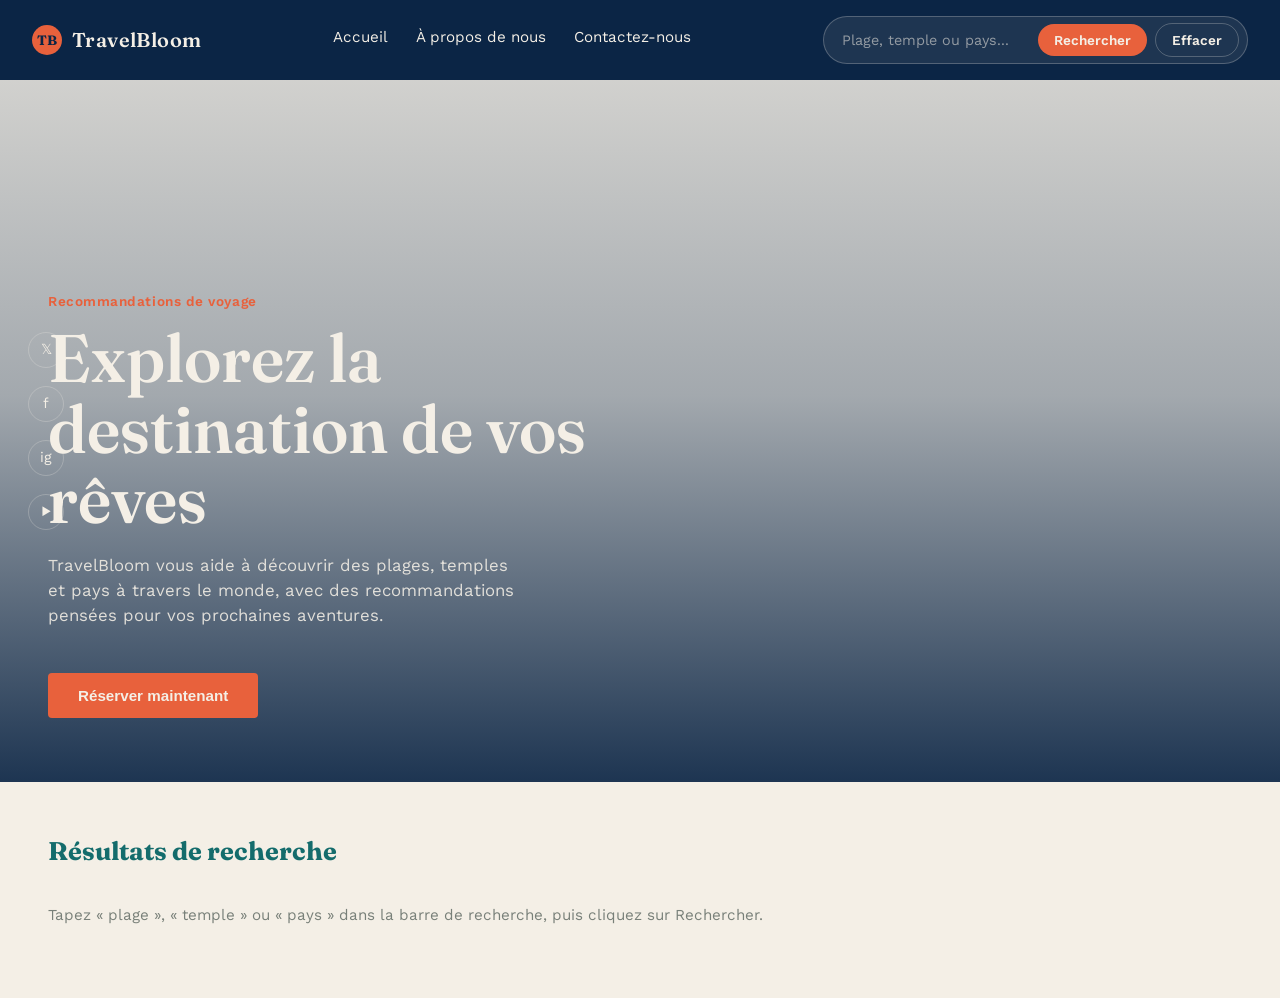
==== index.html @ 9f10c35a "..." ====
<!DOCTYPE html>
<html lang="fr">
<head>
  <meta charset="UTF-8">
  <meta name="viewport" content="width=device-width, initial-scale=1.0">
  <title>TravelBloom - Recommandations de voyage</title>
  <link rel="stylesheet" href="style.css">
</head>
<body>

  <nav class="navbar">
    <div class="brand">
      <span class="brand-mark">TB</span>
      TravelBloom
    </div>
    <div class="nav-links">
      <a href="travel_recommendation.html">Accueil</a>
      <a href="about_us.html">À propos de nous</a>
      <a href="contact_us.html">Contactez-nous</a>
    </div>
    <div class="nav-search">
      <input type="text" id="searchInput" placeholder="Plage, temple ou pays...">
      <button class="btn-search" id="searchBtn">Rechercher</button>
      <button class="btn-clear" id="clearBtn">Effacer</button>
    </div>
  </nav>

  <header class="hero" style="background-image: url('https://images.unsplash.com/photo-1501785888041-af3ef285b470?q=80&w=1600');">
    <div class="social-rail">
      <a href="#" aria-label="Twitter">𝕏</a>
      <a href="#" aria-label="Facebook">f</a>
      <a href="#" aria-label="Instagram">ig</a>
      <a href="#" aria-label="YouTube">▶</a>
    </div>
    <div class="hero-content">
      <div class="hero-eyebrow">Recommandations de voyage</div>
      <h1>Explorez la destination de vos rêves</h1>
      <p>TravelBloom vous aide à découvrir des plages, temples et pays à travers le monde, avec des recommandations pensées pour vos prochaines aventures.</p>
      <button class="btn-primary" onclick="document.getElementById('searchInput').focus()">Réserver maintenant</button>
    </div>
  </header>

  <section class="results-section">
    <h2 class="results-heading">Résultats de recherche</h2>
    <div id="resultsGrid" class="results-grid">
      <p class="empty-state">Tapez « plage », « temple » ou « pays » dans la barre de recherche, puis cliquez sur Rechercher.</p>
    </div>
  </section>

  <script src="travel_recommendation.js"></script>
</body>
</html>
---- style.css ----
@import url('https://fonts.googleapis.com/css2?family=Fraunces:opsz,wght@9..144,300;9..144,500;9..144,600;9..144,700&family=Work+Sans:wght@400;500;600&display=swap');

:root {
  --navy: #0B2545;
  --teal: #146C6C;
  --sand: #F4EFE6;
  --coral: #E8613C;
  --ink: #12241F;
  --line: rgba(244, 239, 230, 0.25);
}

* { box-sizing: border-box; }

body {
  margin: 0;
  font-family: 'Work Sans', sans-serif;
  color: var(--ink);
  background: var(--sand);
  line-height: 1.5;
}

h1, h2, h3 {
  font-family: 'Fraunces', serif;
  margin: 0;
  line-height: 1.05;
}

a { color: inherit; text-decoration: none; }

/* ---------- NAVBAR ---------- */
.navbar {
  display: flex;
  align-items: center;
  justify-content: space-between;
  gap: 24px;
  background: var(--navy);
  color: var(--sand);
  padding: 16px 32px;
  flex-wrap: wrap;
}

.brand {
  display: flex;
  align-items: center;
  gap: 10px;
  font-family: 'Fraunces', serif;
  font-weight: 600;
  font-size: 1.25rem;
  letter-spacing: 0.02em;
}

.brand-mark {
  width: 30px;
  height: 30px;
  border-radius: 50%;
  background: var(--coral);
  display: inline-flex;
  align-items: center;
  justify-content: center;
  font-size: 0.85rem;
  font-weight: 700;
  color: var(--navy);
}

.nav-links {
  display: flex;
  gap: 28px;
  font-size: 0.95rem;
}

.nav-links a {
  padding-bottom: 4px;
  border-bottom: 1px solid transparent;
  transition: border-color 0.15s ease;
}

.nav-links a:hover { border-color: var(--coral); }

.nav-search {
  display: flex;
  align-items: center;
  gap: 8px;
  background: rgba(244, 239, 230, 0.08);
  border: 1px solid var(--line);
  border-radius: 999px;
  padding: 6px 8px 6px 16px;
}

.nav-search input {
  background: transparent;
  border: none;
  outline: none;
  color: var(--sand);
  font-family: 'Work Sans', sans-serif;
  font-size: 0.9rem;
  width: 190px;
}

.nav-search input::placeholder { color: rgba(244, 239, 230, 0.55); }

.nav-search button {
  border: none;
  border-radius: 999px;
  padding: 8px 16px;
  font-family: 'Work Sans', sans-serif;
  font-size: 0.85rem;
  font-weight: 600;
  cursor: pointer;
  transition: transform 0.12s ease;
}

.nav-search button:hover { transform: translateY(-1px); }

.btn-search { background: var(--coral); color: var(--sand); }
.btn-clear { background: transparent; color: var(--sand); border: 1px solid var(--line) !important; }

/* ---------- HERO ---------- */
.hero {
  position: relative;
  min-height: 78vh;
  display: flex;
  align-items: flex-end;
  background-size: cover;
  background-position: center;
  color: var(--sand);
  padding: 64px 48px;
}

.hero::before {
  content: "";
  position: absolute;
  inset: 0;
  background: linear-gradient(0deg, rgba(11,37,69,0.92) 0%, rgba(11,37,69,0.35) 55%, rgba(11,37,69,0.15) 100%);
}

.social-rail {
  position: absolute;
  left: 28px;
  top: 50%;
  transform: translateY(-50%);
  display: flex;
  flex-direction: column;
  gap: 18px;
  z-index: 2;
}

.social-rail a {
  width: 36px;
  height: 36px;
  border: 1px solid var(--line);
  border-radius: 50%;
  display: flex;
  align-items: center;
  justify-content: center;
  color: var(--sand);
  font-size: 0.9rem;
}

.hero-content {
  position: relative;
  z-index: 2;
  max-width: 620px;
}

.hero-eyebrow {
  font-size: 0.85rem;
  letter-spacing: 0.04em;
  color: var(--coral);
  margin-bottom: 12px;
  font-weight: 600;
}

.hero h1 {
  font-size: clamp(2.4rem, 6vw, 4.2rem);
  font-weight: 600;
}

.hero p {
  margin-top: 18px;
  font-size: 1.05rem;
  color: rgba(244, 239, 230, 0.88);
  max-width: 480px;
}

.btn-primary {
  display: inline-block;
  margin-top: 28px;
  background: var(--coral);
  color: var(--sand);
  padding: 14px 30px;
  border-radius: 4px;
  font-weight: 600;
  font-size: 0.95rem;
  border: none;
  cursor: pointer;
}

/* ---------- RESULTS ---------- */
.results-section {
  padding: 56px 48px;
}

.results-heading {
  font-size: 1.6rem;
  color: var(--teal);
  margin-bottom: 24px;
}

.results-grid {
  display: grid;
  grid-template-columns: repeat(auto-fit, minmax(260px, 1fr));
  gap: 24px;
}

.result-card {
  background: white;
  border: 1px solid rgba(18, 36, 31, 0.08);
  border-radius: 6px;
  overflow: hidden;
  display: flex;
  flex-direction: column;
}

.result-card img {
  width: 100%;
  height: 190px;
  object-fit: cover;
  display: block;
}

.result-card .card-body {
  padding: 18px 20px 20px;
  display: flex;
  flex-direction: column;
  gap: 8px;
  flex: 1;
}

.result-card h3 {
  font-size: 1.15rem;
  color: var(--navy);
}

.result-card p {
  font-size: 0.92rem;
  color: rgba(18, 36, 31, 0.75);
  margin: 0;
  flex: 1;
}

.card-cta {
  align-self: flex-start;
  margin-top: 4px;
  font-size: 0.85rem;
  font-weight: 600;
  color: var(--coral);
  background: none;
  border: none;
  cursor: pointer;
  padding: 0;
}

.empty-state {
  color: rgba(18, 36, 31, 0.55);
  font-size: 0.95rem;
}

/* ---------- ABOUT PAGE ---------- */
.page-hero {
  background: var(--navy);
  color: var(--sand);
  padding: 64px 48px 40px;
}

.page-hero h1 { font-size: clamp(2rem, 5vw, 3rem); }

.about-block {
  max-width: 720px;
  margin: 48px auto;
  padding: 0 32px;
}

.about-block p { margin-bottom: 16px; color: rgba(18, 36, 31, 0.85); }

.team-section {
  background: var(--navy);
  color: var(--sand);
  padding: 48px 48px 64px;
}

.team-section h2 { font-size: 1.8rem; margin-bottom: 28px; }

.team-grid {
  display: grid;
  grid-template-columns: repeat(auto-fit, minmax(200px, 1fr));
  gap: 24px;
}

.team-card {
  background: rgba(244, 239, 230, 0.06);
  border: 1px solid var(--line);
  border-radius: 6px;
  padding: 22px;
  text-align: center;
}

.team-avatar {
  width: 56px;
  height: 56px;
  border-radius: 50%;
  background: var(--coral);
  margin: 0 auto 14px;
  display: flex;
  align-items: center;
  justify-content: center;
  font-weight: 700;
  color: var(--navy);
}

.team-card h3 { font-size: 1.05rem; margin-bottom: 4px; }

.team-role {
  display: inline-block;
  margin-top: 10px;
  font-size: 0.78rem;
  letter-spacing: 0.03em;
  background: var(--teal);
  color: var(--sand);
  padding: 4px 12px;
  border-radius: 999px;
}

/* ---------- CONTACT PAGE ---------- */
.contact-wrap {
  max-width: 560px;
  margin: 56px auto;
  padding: 0 32px 64px;
}

.contact-wrap h1 { color: var(--navy); font-size: 2.2rem; margin-bottom: 8px; }
.contact-wrap .lead { color: rgba(18,36,31,0.7); margin-bottom: 32px; }

.contact-form label {
  display: block;
  font-size: 0.85rem;
  font-weight: 600;
  margin-bottom: 6px;
  color: var(--navy);
}

.contact-form input,
.contact-form textarea {
  width: 100%;
  padding: 12px 14px;
  border: 1px solid rgba(18, 36, 31, 0.2);
  border-radius: 4px;
  font-family: 'Work Sans', sans-serif;
  font-size: 0.95rem;
  margin-bottom: 20px;
  background: white;
}

.contact-form textarea { min-height: 120px; resize: vertical; }

.contact-form button {
  background: var(--coral);
  color: var(--sand);
  border: none;
  padding: 14px 32px;
  border-radius: 4px;
  font-weight: 600;
  cursor: pointer;
}

.form-note {
  margin-top: 16px;
  font-size: 0.85rem;
  color: var(--teal);
}

@media (max-width: 720px) {
  .navbar { flex-direction: column; align-items: flex-start; }
  .nav-search input { width: 140px; }
  .social-rail { display: none; }
  .hero { padding: 40px 24px; }
  .results-section, .about-block, .team-section, .contact-wrap { padding-left: 24px; padding-right: 24px; }
}
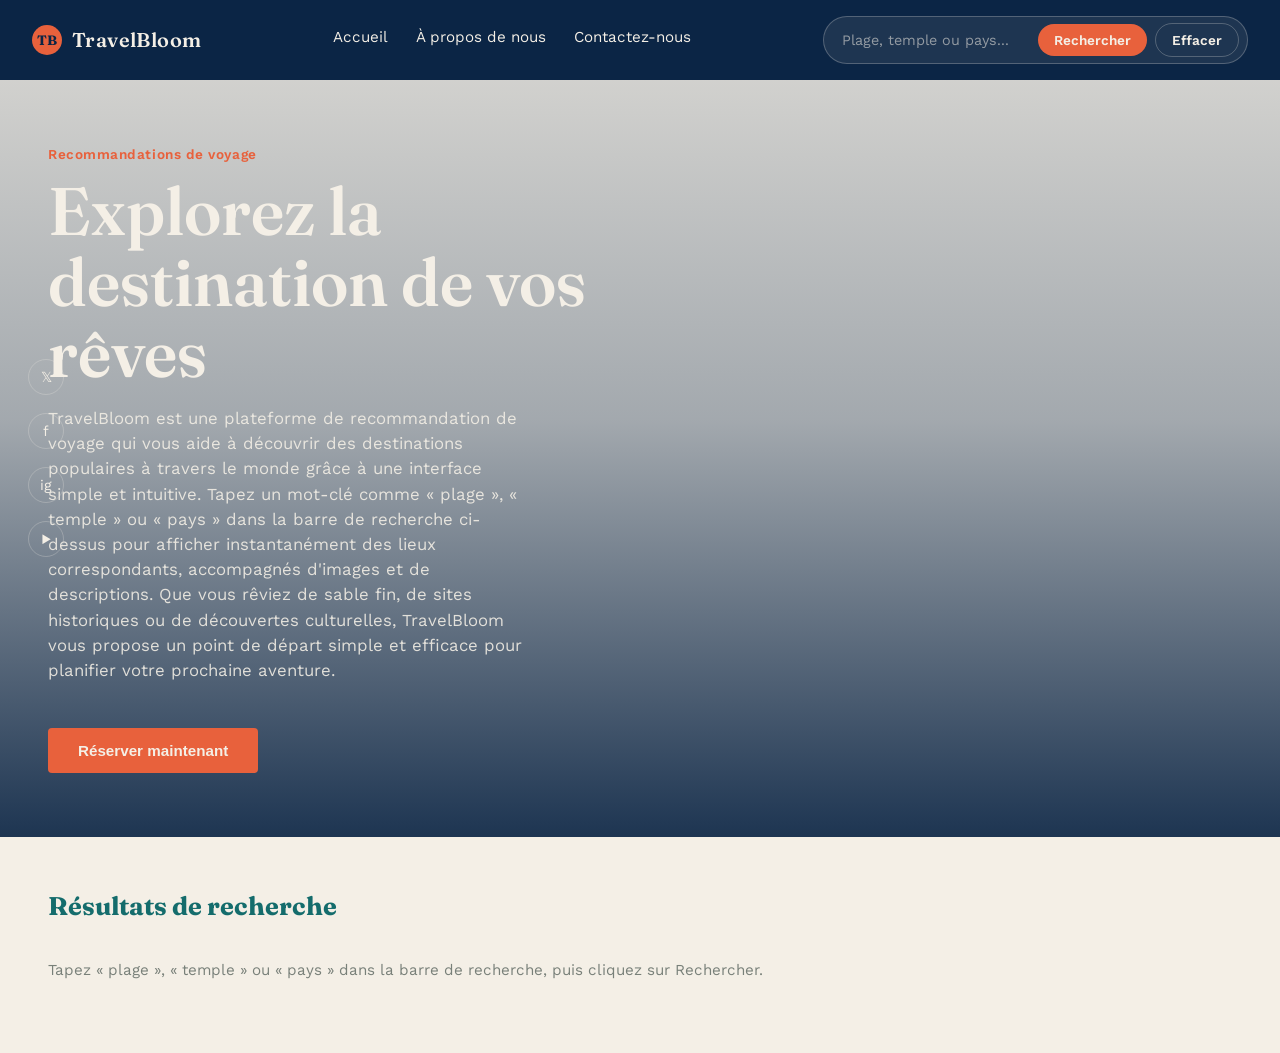
==== commit 55cf5f4a: "Improve hero introduction text" ====
--- a/index.html
+++ b/index.html
@@ -35,7 +35,7 @@
     <div class="hero-content">
       <div class="hero-eyebrow">Recommandations de voyage</div>
       <h1>Explorez la destination de vos rêves</h1>
-      <p>TravelBloom vous aide à découvrir des plages, temples et pays à travers le monde, avec des recommandations pensées pour vos prochaines aventures.</p>
+      <p>TravelBloom est une plateforme de recommandation de voyage qui vous aide à découvrir des destinations populaires à travers le monde grâce à une interface simple et intuitive. Tapez un mot-clé comme « plage », « temple » ou « pays » dans la barre de recherche ci-dessus pour afficher instantanément des lieux correspondants, accompagnés d'images et de descriptions. Que vous rêviez de sable fin, de sites historiques ou de découvertes culturelles, TravelBloom vous propose un point de départ simple et efficace pour planifier votre prochaine aventure.</p>
       <button class="btn-primary" onclick="document.getElementById('searchInput').focus()">Réserver maintenant</button>
     </div>
   </header>
